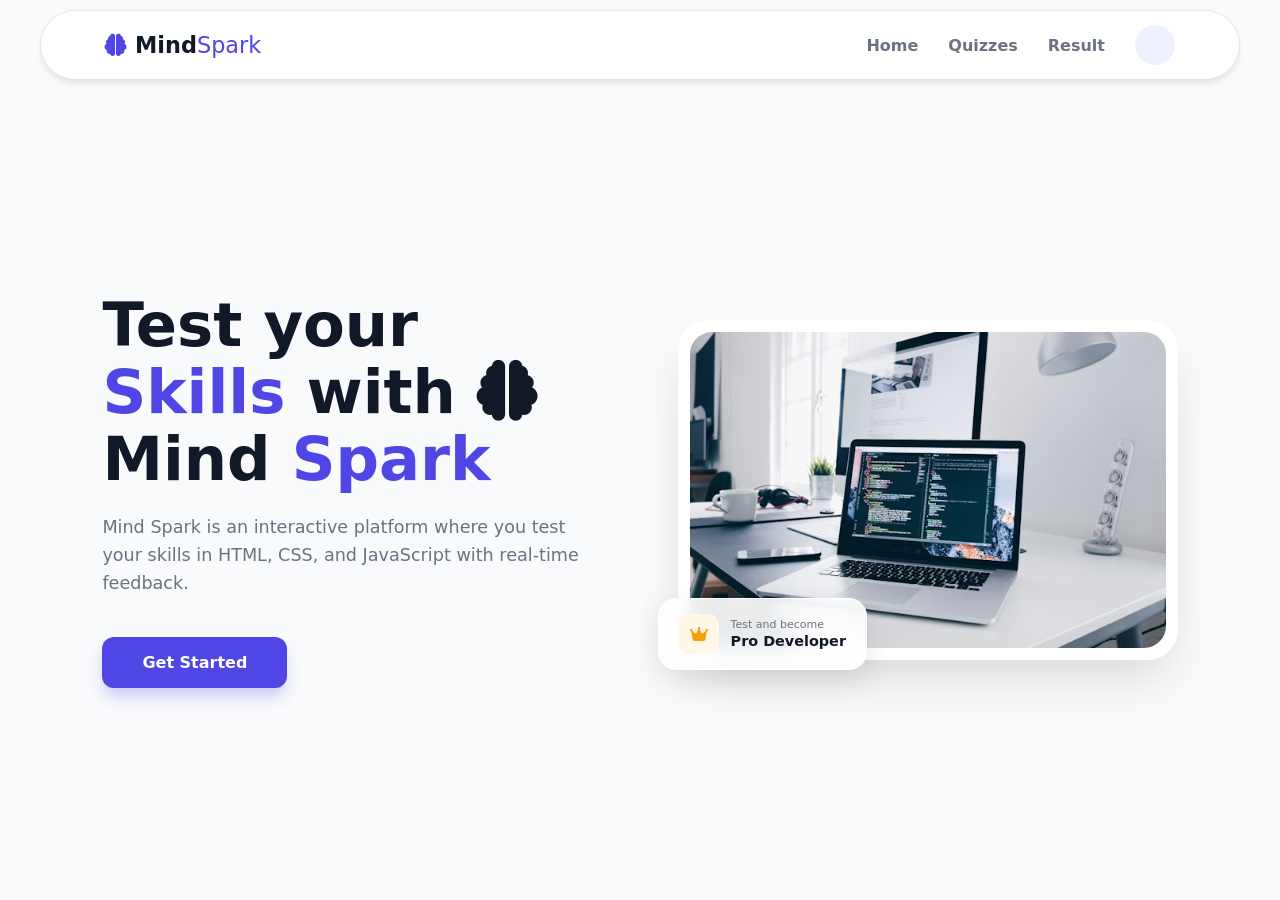
==== index.html @ 77890e1a "Initial commit" ====
<!DOCTYPE html>
<html lang="en">
<head>
    <meta charset="UTF-8">
    <meta name="viewport" content="width=device-width, initial-scale=1.0">
    <title>MindSpark | Home</title>
    <link rel="shortcut icon" href="images/mindSpark.jpg" type="image/x-icon">
    <link rel="stylesheet" href="https://cdnjs.cloudflare.com/ajax/libs/font-awesome/6.5.1/css/all.min.css">
    <link rel="stylesheet" href="style.css">
</head>
<body>
    <div class="main">
        <nav class="nav">
            <div class="logo">
                <h2><i class="fa-solid fa-brain"></i> Mind <span>Spark</span></h2>
            </div>
            
            <div class="nav-links">
                <a href="#">Home</a>
                <a href="#">Quizzes</a>
                <a href="#">Result</a>
                <div id="user"></div>
            </div>
        </nav>
    </div>

    <main class="hero">
        <section class="text">
            <h1>Test your <span>Skills</span> with <i class="fa-solid fa-brain"></i> Mind <span>Spark</span></h1>
            <p>Mind <span>Spark</span> is an interactive platform where you test your skills in HTML, CSS, and JavaScript with real-time feedback.</p>
            <button class="cta-btn" id="getbtn">Get Started</button>
        </section>

        <section class="image-container">
            <div class="card-wrapper">
                <img src="images/laptop.avif" alt="Coding Laptop">
                <div class="floating-badge">
                    <div class="badge-icon"><i class="fa-solid fa-crown"></i></div>
                    <div class="badge-info">
                        <span>Test and become</span>
                        <strong>Pro Developer</strong>
                    </div>
                </div>
            </div>
        </section>
    </main>

    <div class="bottomnav">
        <div class="nav-item active">
            <i class="fa-solid fa-graduation-cap"></i>
            <span>Learn</span>
        </div>
        <div class="nav-item">
            <i class="fa-solid fa-book-open"></i>
            <span>Quiz</span>
        </div>
        <div class="nav-item">
            <i class="fa-solid fa-chart-simple"></i>
            <span>Stats</span>
        </div>
        <div class="nav-item">
            <i class="fa-solid fa-user"></i>
            <span>Profile</span>
        </div>
    </div>

    <script src="script.js"></script>
    <script src="quiz.js"></script>
</body>
</html>
---- style.css ----
:root {
    --primary: #4f46e5;
    --primary-soft: #eef2ff;
    --dark: #111827;
    --gray: #6b7280;
    --white: #ffffff;
    --nav-height: 70px;
}

* {
    margin: 0;
    padding: 0;
    box-sizing: border-box;
    font-family: 'Segoe UI', system-ui, -apple-system, sans-serif;
}

body {
    background-color: #f8fafc;
    color: var(--dark);
    overflow-x: hidden;
}

.main {
    width: 100%;
}

.nav {
    display: flex;
    align-items: center;
    justify-content: space-between;
    padding: 0 5%;
    height: var(--nav-height);
    background: var(--white);
    border: 1px solid #e2e8f0;
    border-radius: 50px;
    margin: 10px auto;
    width: 95%;
    max-width: 1200px;
    box-shadow: 0 4px 6px -1px rgba(0, 0, 0, 0.1);
    position: sticky;
    top: 10px;
    z-index: 1000;
    animation: fadeInDown 1.5s ease-out forwards;
}

@keyframes fadeInDown {
    from {
        opacity: 0;
        transform: translateY(-80px);
    }
    to {
        opacity: 1;
        transform: translateY(0);
    }
}

.logo h2 {
    font-size: 1.4rem;
    color: var(--dark);
    display: flex;
    align-items: center;
}

.logo h2 i { color: var(--primary); margin-right: 8px; }
.logo span { color: var(--primary); font-weight: 300; }

.nav-links { display: flex; gap: 30px; align-items: center; }

.nav-links a {
    text-decoration: none;
    color: var(--gray);
    font-weight: 600;
    font-size: 1rem;
    transition: 0.3s;
    position: relative;
}

.nav-links a:hover { color: var(--primary); }

.nav-links a::after {
    content: '';
    position: absolute;
    width: 0; height: 2px;
    bottom: -4px; left: 0;
    background-color: var(--primary);
    transition: 0.3s;
}

.nav-links a:hover::after { width: 100%; }

#user {
    width: 40px;
    height: 40px;
    border-radius: 50%;
    background: var(--primary-soft);
    cursor: pointer;
    border: 2px solid transparent;
    transition: 0.3s;
}

#user:hover { border-color: var(--primary); }

.hero {
    display: flex;
    align-items: center;
    justify-content: center;
    min-height: calc(100vh - 100px);
    padding: 40px 8%;
    max-width: 1400px;
    margin: 0 auto;
    gap: 60px;
}

.text {
    flex: 1;
    text-align: left;
    animation: fadeInside 2.2s ease-out forwards;
}

@keyframes fadeInside {
    from {
        opacity: 0;
        transform: translateX(-100px);
    }
    to {
        opacity: 1;
        transform: translateY(0);
    }
}

.text h1 {
    font-size: clamp(2rem, 5vw, 3.8rem);
    line-height: 1.1;
    margin-bottom: 20px;
    color: var(--dark);
}

.text h1 span { color: var(--primary); }

.text p {
    font-size: 1.1rem;
    color: var(--gray);
    margin-bottom: 40px;
    line-height: 1.6;
    max-width: 500px;
}

.image-container {
    flex: 1;
    display: flex;
    justify-content: flex-end;
    position: relative;
    animation: fadexside 1.5s ease-out forwards;
}

@keyframes fadexside {
    from {
        opacity: 0;
        transform: translateX(100px);
    }
    to {
        opacity: 1;
        transform: translateY(0);
    }
}

.card-wrapper {
    position: relative;
    width: 100%;
    max-width: 500px;
    border-radius: 30px;
    padding: 12px;
    background: white;
    box-shadow: 0 25px 50px -12px rgba(0, 0, 0, 0.15);
}

.card-wrapper img {
    width: 100%;
    border-radius: 22px;
    display: block;
}

.floating-badge {
    position: absolute;
    bottom: -10px;
    left: -20px;
    background: rgba(255, 255, 255, 0.9);
    backdrop-filter: blur(10px);
    padding: 15px 20px;
    border-radius: 18px;
    display: flex;
    align-items: center;
    gap: 12px;
    box-shadow: 0 10px 30px rgba(0,0,0,0.1);
    border: 1px solid white;
}

.badge-icon {
    width: 40px; height: 40px;
    background: #fff8e6;
    color: #f59e0b;
    display: flex;
    align-items: center;
    justify-content: center;
    border-radius: 10px;
}

.badge-info span { font-size: 11px; color: var(--gray); display: block; }
.badge-info strong { font-size: 0.9rem; color: var(--dark); }

.cta-btn {
    padding: 16px 40px;
    background: var(--primary);
    color: white;
    border: none;
    border-radius: 12px;
    font-size: 1rem;
    font-weight: 600;
    cursor: pointer;
    transition: 0.3s;
    box-shadow: 0 10px 15px -3px rgba(79, 70, 229, 0.3);
}

.cta-btn:hover {
    transform: translateY(-2px);
    background: #0d0d0d;
    box-shadow: 0 20px 25px -5px rgba(18, 18, 20, 0.4);
}

.bottomnav {
    position: fixed;
    bottom: 0;
    left: 0;
    width: 100%;
    height: 75px;
    display: none;
    background: var(--white);
    border-top: 1px solid #f1f5f9;
    box-shadow: 0 -5px 20px rgba(0, 0, 0, 0.05);
    justify-content: space-around;
    align-items: center;
    z-index: 2000;
    padding-bottom: 10px; 
    animation: slideUp 0.5s ease-out;
}

@keyframes slideUp {
    from { transform: translateY(100%); }
    to { transform: translateY(0); }
}

.nav-item {
    display: flex;
    flex-direction: column;
    align-items: center;
    color: var(--gray);
    cursor: pointer;
    transition: 0.3s;
    gap: 4px;
}

.nav-item.active { color: var(--primary); }

.nav-item.active i {
    background: var(--primary-soft);
    padding: 8px 15px;
    border-radius: 12px;
}

@media (max-width: 968px) {
    .hero {
        flex-direction: column;
        text-align: center;
        padding-top: 50px;
    }
    .text { 
        display: flex; 
        flex-direction: column; 
        align-items: center; 
        margin-bottom: 60px;
    }
    .image-container { justify-content: center; width: 100%; }
    .floating-badge { left: 50%; transform: translateX(-50%); }
}

@media (max-width: 600px) {
    .nav-links { display: none; }
    .nav { justify-content: center; width: 100%; border-radius: 0; }
    .bottomnav { display: flex; }
    body { padding-bottom: 80px; }
}
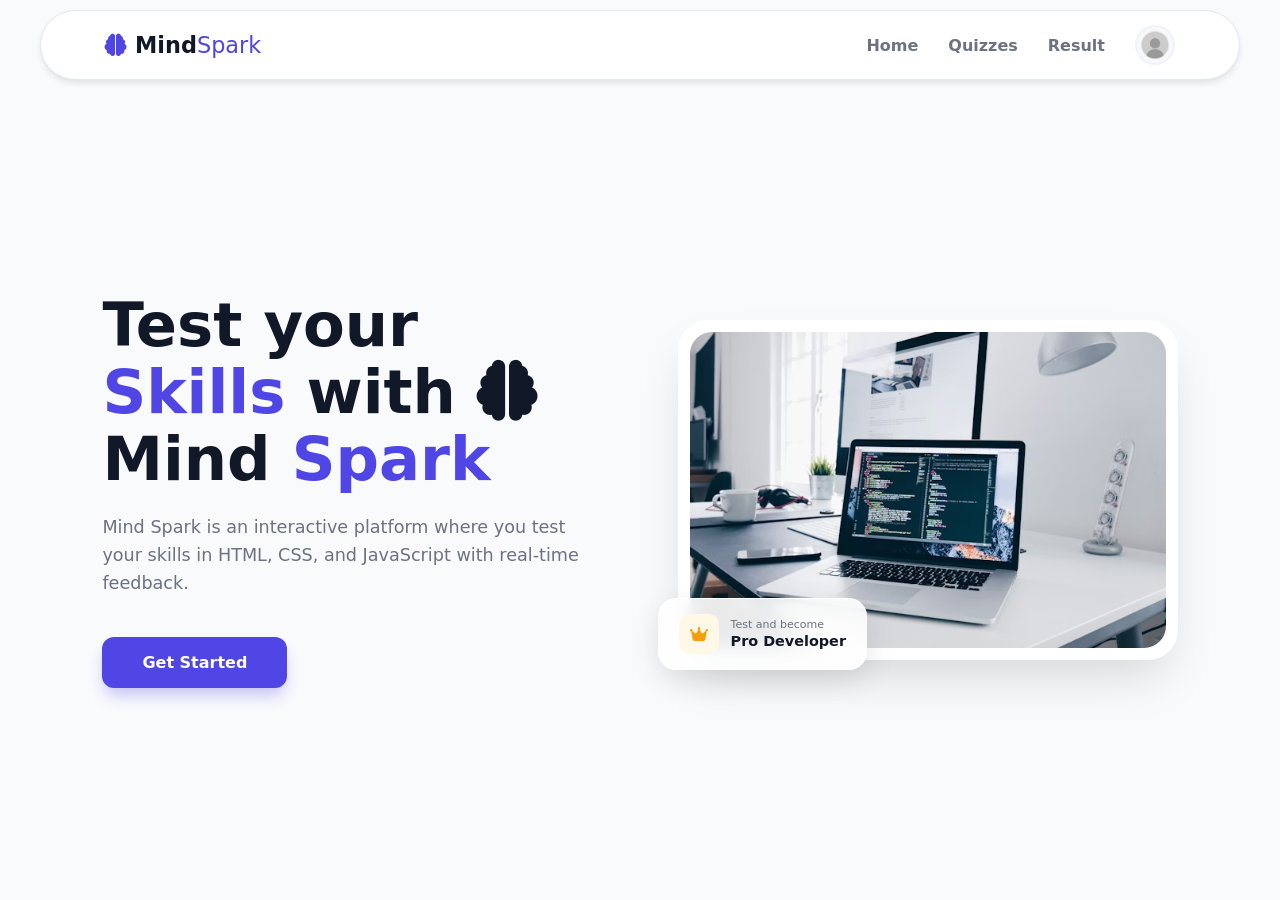
==== commit 3e6cf516: "add" ====
--- a/index.html
+++ b/index.html
@@ -58,10 +58,10 @@
             <i class="fa-solid fa-chart-simple"></i>
             <span>Stats</span>
         </div>
-        <div class="nav-item">
-            <i class="fa-solid fa-user"></i>
-            <span>Profile</span>
-        </div>
+       
+    <div class="user-box-1">
+        <abbr title="Account"><img src="" alt="img" id="user-1"></abbr>
+    </div>
     </div>
 
     <script src="script.js"></script>
--- a/style.css
+++ b/style.css
@@ -21,7 +21,9 @@
 }
 
 .main {
-    width: 100%;
+    display: flex;
+    align-items: center;
+    justify-content: center;
 }
 
 .nav {
@@ -244,6 +246,22 @@
     animation: slideUp 0.5s ease-out;
 }
 
+
+-- User Profile & Account Card --- */
+.user-box-1{ position: relative; } /* Added relative to anchor the card */
+
+#user-1 {
+    width: 40px;
+    height: 40px;
+    border-radius: 50%;
+    cursor: pointer;
+    transition: 0.3s;
+    border: 1.5px solid var(--dark);
+    object-fit: cover;
+}
+#user-1:hover { transform: scale(1.1); border-color: var(--primary); }
+
+
 @keyframes slideUp {
     from { transform: translateY(100%); }
     to { transform: translateY(0); }
@@ -285,7 +303,8 @@
 
 @media (max-width: 600px) {
     .nav-links { display: none; }
-    .nav { justify-content: center; width: 100%; border-radius: 0; }
+    .main{display: flex; align-items: center; justify-content: center;}
+    .nav { justify-content: center; width: 100%; border-radius: 20px; }
     .bottomnav { display: flex; }
     body { padding-bottom: 80px; }
 }
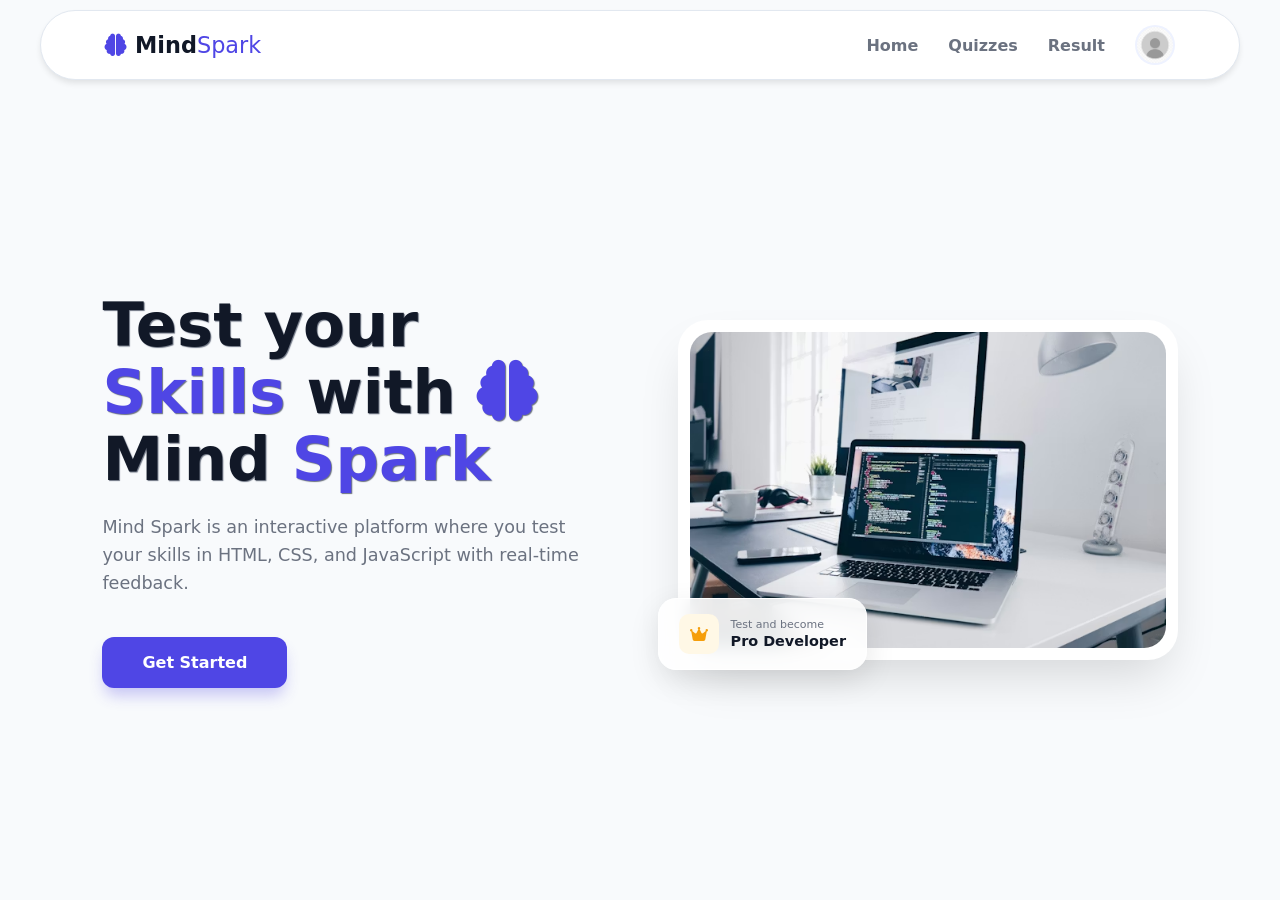
==== commit c246cbf3: "add new" ====
--- a/index.html
+++ b/index.html
@@ -26,7 +26,7 @@
 
     <main class="hero">
         <section class="text">
-            <h1>Test your <span>Skills</span> with <i class="fa-solid fa-brain"></i> Mind <span>Spark</span></h1>
+            <h1>Test your <span>Skills</span> with <span><i class="fa-solid fa-brain"></i></span> Mind <span>Spark</span></h1>
             <p>Mind <span>Spark</span> is an interactive platform where you test your skills in HTML, CSS, and JavaScript with real-time feedback.</p>
             <button class="cta-btn" id="getbtn">Get Started</button>
         </section>
--- a/style.css
+++ b/style.css
@@ -17,7 +17,7 @@
 body {
     background-color: #f8fafc;
     color: var(--dark);
-    overflow-x: hidden;
+    overflow: hidden;
 }
 
 .main {
@@ -109,8 +109,8 @@
     min-height: calc(100vh - 100px);
     padding: 40px 8%;
     max-width: 1400px;
-    margin: 0 auto;
     gap: 60px;
+  
 }
 
 .text {
@@ -135,6 +135,7 @@
     line-height: 1.1;
     margin-bottom: 20px;
     color: var(--dark);
+      text-shadow: 1px 1px 1px var(--gray);
 }
 
 .text h1 span { color: var(--primary); }
@@ -246,6 +247,13 @@
     animation: slideUp 0.5s ease-out;
 }
 
+.profile-pic{
+  width:100%;
+  height:100%;
+  object-fit:cover;
+  border-radius:50%;
+}
+
 
 -- User Profile & Account Card --- */
 .user-box-1{ position: relative; } /* Added relative to anchor the card */
@@ -286,6 +294,10 @@
 }
 
 @media (max-width: 968px) {
+
+    body{
+        overflow: auto;
+    }
     .hero {
         flex-direction: column;
         text-align: center;
